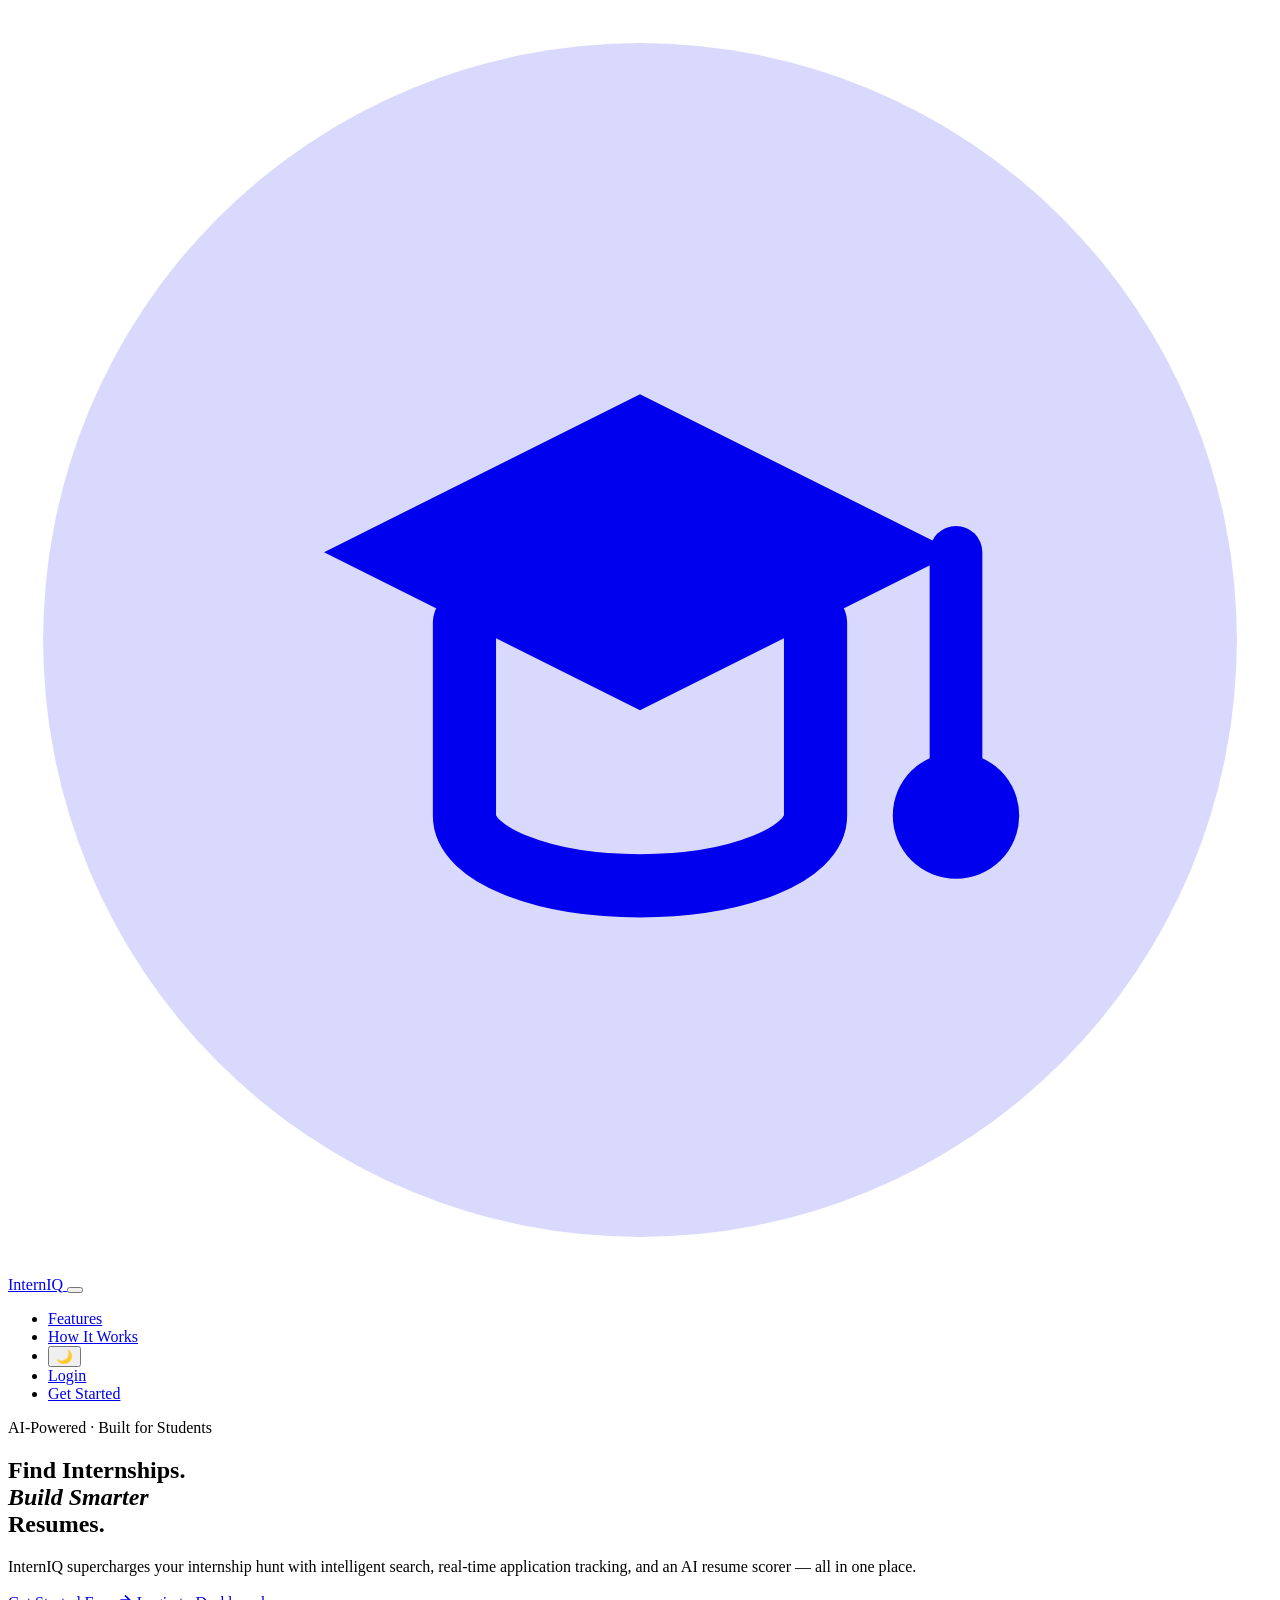
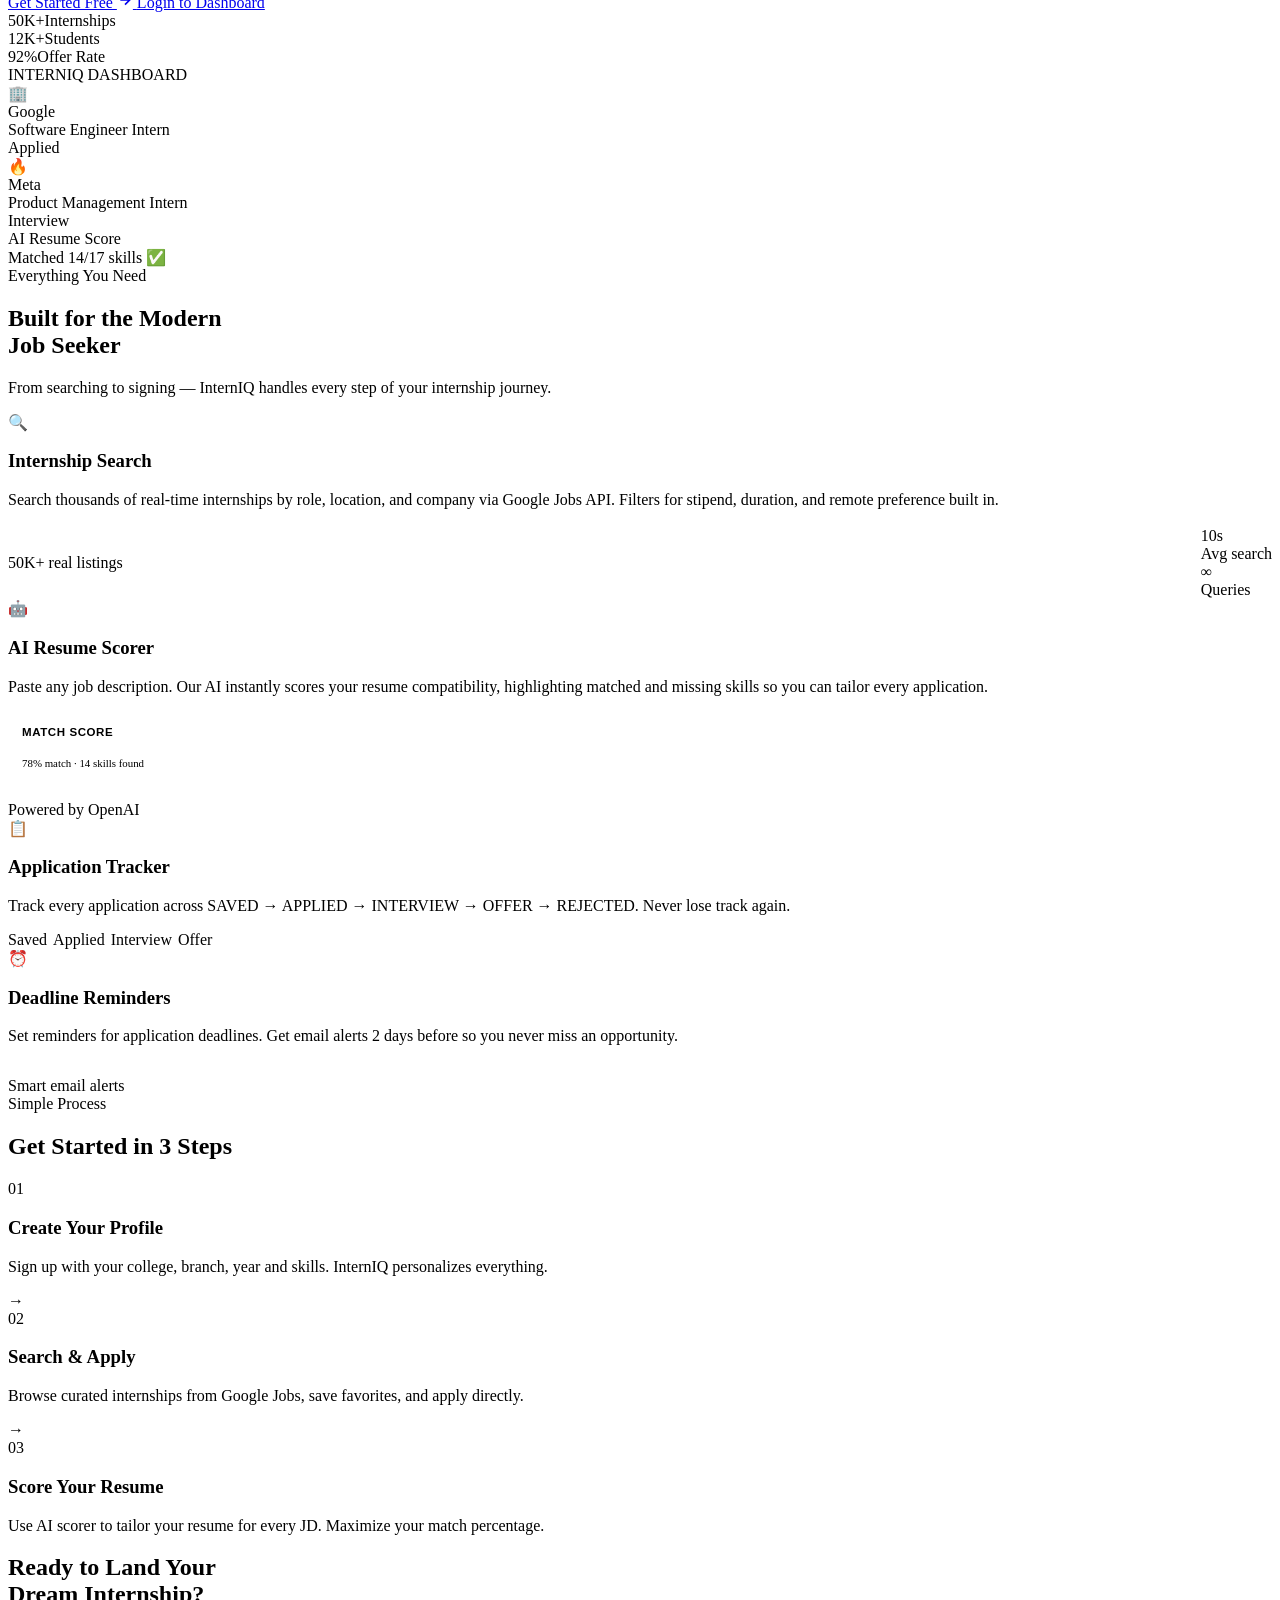
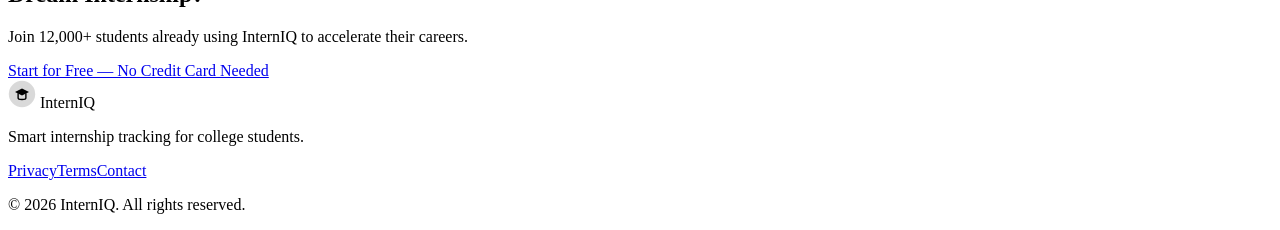
==== src/main/resources/static/index.html @ 240e74b6 "feat: auth, internship search, application tracker" ====
﻿<!DOCTYPE html>
<html lang="en" data-theme="light">
<head>
  <meta charset="UTF-8"/>
  <meta name="viewport" content="width=device-width, initial-scale=1.0"/>
  <title>InternIQ — Find Internships. Build Smarter Resumes.</title>
  <link rel="preconnect" href="https://fonts.googleapis.com"/>
  <link href="https://fonts.googleapis.com/css2?family=Fraunces:ital,opsz,wght@0,9..144,300;0,9..144,500;0,9..144,700;0,9..144,900;1,9..144,300;1,9..144,700&family=DM+Mono:wght@400;500&display=swap" rel="stylesheet"/>
  <link href="https://api.fontshare.com/v2/css?f[]=cabinet-grotesk@400,500,700,800&display=swap" rel="stylesheet"/>
  <link rel="stylesheet" href="/styles.css"/>
</head>
<body>

<nav class="navbar" id="navbar">
  <div class="nav-container">
    <a href="index.html" class="nav-logo">
      <span class="logo-wrap">
        <svg class="logo-icon-svg" viewBox="0 0 36 36" fill="none" xmlns="http://www.w3.org/2000/svg">
          <circle cx="18" cy="18" r="17" fill="currentColor" opacity="0.15"/>
          <path d="M18 11L27 15.5L18 20L9 15.5Z" fill="currentColor"/>
          <path d="M13 17.5V23C13 24.1 15.2 25 18 25C20.8 25 23 24.1 23 23V17.5" stroke="currentColor" stroke-width="1.8" stroke-linecap="round" fill="none"/>
          <line x1="27" y1="15.5" x2="27" y2="21.5" stroke="currentColor" stroke-width="1.5" stroke-linecap="round"/>
          <circle cx="27" cy="23" r="1.8" fill="currentColor"/>
        </svg>
        <span class="logo-intern">Intern</span><span class="logo-iq">IQ</span>
      </span>
    </a>
    <button class="hamburger" id="hamburger"><span></span><span></span><span></span></button>
    <ul class="nav-links" id="navLinks">
      <li><a href="#features">Features</a></li>
      <li><a href="#how-it-works">How It Works</a></li>
      <li><button class="theme-toggle" id="themeToggle" title="Toggle theme">🌙</button></li>
      <li><a href="login.html" class="btn-outline-sm">Login</a></li>
      <li><a href="register.html" class="btn-primary-sm">Get Started</a></li>
    </ul>
  </div>
</nav>

<section class="hero" id="hero">
  <div class="hero-shape shape-1"></div>
  <div class="hero-shape shape-2"></div>
  <div class="container hero-layout">
    <div class="hero-content">
      <div class="hero-eyebrow">
        <span class="eyebrow-dot"></span>
        AI-Powered · Built for Students
      </div>
      <h1 class="hero-title display">
        Find Internships.<br/>
        <em>Build Smarter</em><br/>
        Resumes.
      </h1>
      <p class="hero-subtitle">
        InternIQ supercharges your internship hunt with intelligent search, real-time application tracking, and an AI resume scorer — all in one place.
      </p>
      <div class="hero-cta-group">
        <a href="register.html" class="btn-primary btn-lg">
          <span>Get Started Free
            <svg width="16" height="16" viewBox="0 0 24 24" fill="none" stroke="currentColor" stroke-width="2.5"><path d="M5 12h14M12 5l7 7-7 7"/></svg>
          </span>
        </a>
        <a href="login.html" class="btn-ghost btn-lg">Login to Dashboard</a>
      </div>
      <div class="hero-stats">
        <div class="stat"><span class="stat-num">50K+</span><span class="stat-label">Internships</span></div>
        <div class="stat-divider"></div>
        <div class="stat"><span class="stat-num">12K+</span><span class="stat-label">Students</span></div>
        <div class="stat-divider"></div>
        <div class="stat"><span class="stat-num">92%</span><span class="stat-label">Offer Rate</span></div>
      </div>
    </div>
    <div class="hero-visual">
      <div class="dashboard-mockup">
        <div class="mockup-header">
          <span class="dot red"></span><span class="dot yellow"></span><span class="dot green"></span>
          <span class="mockup-title">INTERNIQ DASHBOARD</span>
        </div>
        <div class="mockup-body">
          <div class="mockup-card">
            <div class="mc-icon">🏢</div>
            <div class="mc-info">
              <div class="mc-company">Google</div>
              <div class="mc-role">Software Engineer Intern</div>
              <span class="badge badge-blue">Applied</span>
            </div>
          </div>
          <div class="mockup-card">
            <div class="mc-icon">🔥</div>
            <div class="mc-info">
              <div class="mc-company">Meta</div>
              <div class="mc-role">Product Management Intern</div>
              <span class="badge badge-orange">Interview</span>
            </div>
          </div>
          <div class="mockup-score">
            <div class="score-label">AI Resume Score</div>
            <div class="score-bar-wrap">
              <div class="score-bar" id="heroScoreBar"></div>
            </div>
            <div class="score-sub">Matched 14/17 skills ✅</div>
          </div>
        </div>
      </div>
    </div>
  </div>
</section>

<section class="features" id="features">
  <div class="container">
    <div class="section-header">
      <div class="section-badge">Everything You Need</div>
      <h2 class="section-title display">Built for the Modern<br/><span class="gradient-text">Job Seeker</span></h2>
      <p class="section-subtitle">From searching to signing — InternIQ handles every step of your internship journey.</p>
    </div>
    <div class="features-bento">

      <div class="bento-card bento-wide anim-target">
        <div class="feature-icon-wrap">🔍</div>
        <h3>Internship Search</h3>
        <p>Search thousands of real-time internships by role, location, and company via Google Jobs API. Filters for stipend, duration, and remote preference built in.</p>
        <div style="display:flex;align-items:center;justify-content:space-between;flex-wrap:wrap;gap:12px;margin-top:18px;">
          <span class="feature-tag">50K+ real listings</span>
          <div class="bento-stat-row" style="padding-top:0;margin-top:0;">
            <div class="bento-stat"><div class="bento-stat-num">10s</div><div class="bento-stat-lbl">Avg search</div></div>
            <div class="bento-stat"><div class="bento-stat-num">∞</div><div class="bento-stat-lbl">Queries</div></div>
          </div>
        </div>
      </div>

      <div class="bento-card bento-tall anim-target">
        <div class="feature-icon-wrap">🤖</div>
        <h3>AI Resume Scorer</h3>
        <p>Paste any job description. Our AI instantly scores your resume compatibility, highlighting matched and missing skills so you can tailor every application.</p>
        <div style="margin-top:16px;">
          <div style="background:var(--surface-2);border:1px solid var(--border);border-radius:12px;padding:14px;">
            <div style="font-size:.72rem;font-family:'Cabinet Grotesk',sans-serif;color:var(--accent);font-weight:700;margin-bottom:8px;text-transform:uppercase;letter-spacing:.05em;">Match Score</div>
            <div style="height:6px;background:var(--bg-2);border-radius:50px;overflow:hidden;">
              <div style="height:100%;width:78%;background:linear-gradient(90deg,var(--accent),var(--accent-2));border-radius:50px;"></div>
            </div>
            <div style="font-size:.68rem;color:var(--muted);margin-top:5px;">78% match · 14 skills found</div>
          </div>
        </div>
        <span class="feature-tag" style="margin-top:auto;display:inline-block;margin-top:18px;">Powered by OpenAI</span>
      </div>

      <div class="bento-card anim-target">
        <div class="feature-icon-wrap">📋</div>
        <h3>Application Tracker</h3>
        <p>Track every application across SAVED → APPLIED → INTERVIEW → OFFER → REJECTED. Never lose track again.</p>
        <div style="display:flex;gap:6px;flex-wrap:wrap;margin-top:16px;">
          <span class="badge badge-grey">Saved</span>
          <span class="badge badge-blue">Applied</span>
          <span class="badge badge-orange">Interview</span>
          <span class="badge badge-green">Offer</span>
        </div>
      </div>

      <div class="bento-card anim-target">
        <div class="feature-icon-wrap">⏰</div>
        <h3>Deadline Reminders</h3>
        <p>Set reminders for application deadlines. Get email alerts 2 days before so you never miss an opportunity.</p>
        <span class="feature-tag" style="margin-top:16px;display:inline-block;">Smart email alerts</span>
      </div>

    </div>
  </div>
</section>

<section class="how-it-works" id="how-it-works">
  <div class="container">
    <div class="section-header">
      <div class="section-badge">Simple Process</div>
      <h2 class="section-title display">Get Started in <span class="gradient-text">3 Steps</span></h2>
    </div>
    <div class="steps-grid">
      <div class="step anim-target">
        <div class="step-num">01</div>
        <h3>Create Your Profile</h3>
        <p>Sign up with your college, branch, year and skills. InternIQ personalizes everything.</p>
      </div>
      <div class="step-arrow">→</div>
      <div class="step anim-target">
        <div class="step-num">02</div>
        <h3>Search &amp; Apply</h3>
        <p>Browse curated internships from Google Jobs, save favorites, and apply directly.</p>
      </div>
      <div class="step-arrow">→</div>
      <div class="step anim-target">
        <div class="step-num">03</div>
        <h3>Score Your Resume</h3>
        <p>Use AI scorer to tailor your resume for every JD. Maximize your match percentage.</p>
      </div>
    </div>
  </div>
</section>

<section class="cta-banner">
  <div class="container">
    <div class="cta-card">
      <div class="cta-blob"></div>
      <h2 class="display">Ready to Land Your<br/><span class="gradient-text">Dream Internship?</span></h2>
      <p>Join 12,000+ students already using InternIQ to accelerate their careers.</p>
      <a href="register.html" class="btn-primary btn-lg"><span>Start for Free — No Credit Card Needed</span></a>
    </div>
  </div>
</section>

<footer class="footer">
  <div class="container footer-inner">
    <div class="footer-brand">
      <span class="logo-wrap">
        <svg class="logo-icon-svg" style="width:28px;height:28px;" viewBox="0 0 36 36" fill="none" xmlns="http://www.w3.org/2000/svg">
          <circle cx="18" cy="18" r="17" fill="currentColor" opacity="0.15"/>
          <path d="M18 11L27 15.5L18 20L9 15.5Z" fill="currentColor"/>
          <path d="M13 17.5V23C13 24.1 15.2 25 18 25C20.8 25 23 24.1 23 23V17.5" stroke="currentColor" stroke-width="1.8" stroke-linecap="round" fill="none"/>
        </svg>
        <span class="logo-intern" style="font-size:1rem;">Intern</span><span class="logo-iq" style="font-size:1rem;">IQ</span>
      </span>
      <p>Smart internship tracking for college students.</p>
    </div>
    <div class="footer-links"><a href="#">Privacy</a><a href="#">Terms</a><a href="#">Contact</a></div>
    <p class="footer-copy">© 2026 InternIQ. All rights reserved.</p>
  </div>
</footer>

<script>
  // ── Navbar scroll ──
  const navbar = document.getElementById('navbar');
  window.addEventListener('scroll', () => navbar.classList.toggle('scrolled', window.scrollY > 20));

  // ── Hamburger ──
  const hamburger = document.getElementById('hamburger');
  const navLinks = document.getElementById('navLinks');
  hamburger.addEventListener('click', () => {
    hamburger.classList.toggle('open');
    navLinks.classList.toggle('open');
  });

  // ── Scroll animations ──
  const observer = new IntersectionObserver(entries =>
    entries.forEach(e => { if (e.isIntersecting) e.target.classList.add('visible'); }),
    { threshold: 0.1 }
  );
  document.querySelectorAll('.anim-target, .step').forEach(el => observer.observe(el));

  // ── Hero score bar ──
  setTimeout(() => {
    const b = document.getElementById('heroScoreBar');
    if (b) b.style.width = '82%';
  }, 700);

  // ── Theme toggle ──
  const themeToggle = document.getElementById('themeToggle');
  const html = document.documentElement;
  const saved = localStorage.getItem('interniq_theme') || 'light';
  html.setAttribute('data-theme', saved);
  themeToggle.textContent = saved === 'dark' ? '☀️' : '🌙';

  themeToggle.addEventListener('click', () => {
    const current = html.getAttribute('data-theme');
    const next = current === 'dark' ? 'light' : 'dark';
    html.setAttribute('data-theme', next);
    localStorage.setItem('interniq_theme', next);
    themeToggle.textContent = next === 'dark' ? '☀️' : '🌙';
  });
</script>
</body>
</html>
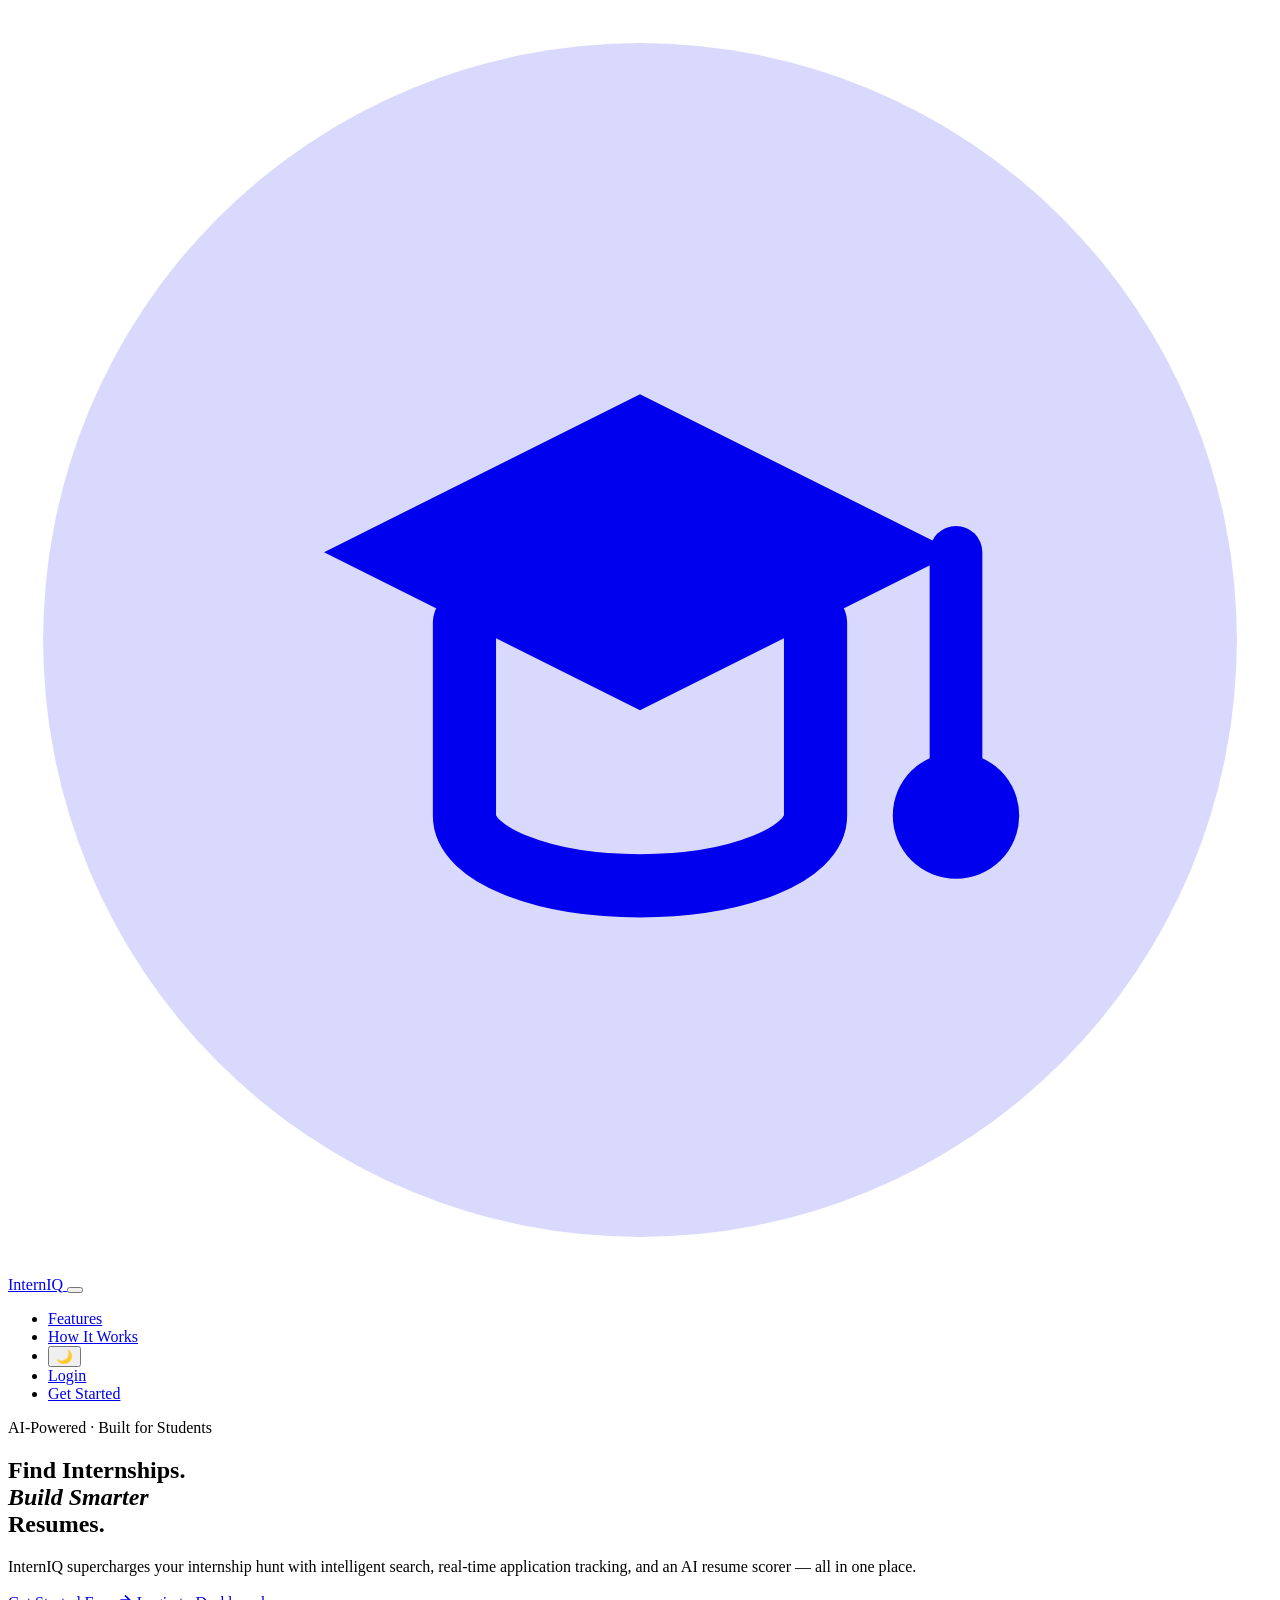
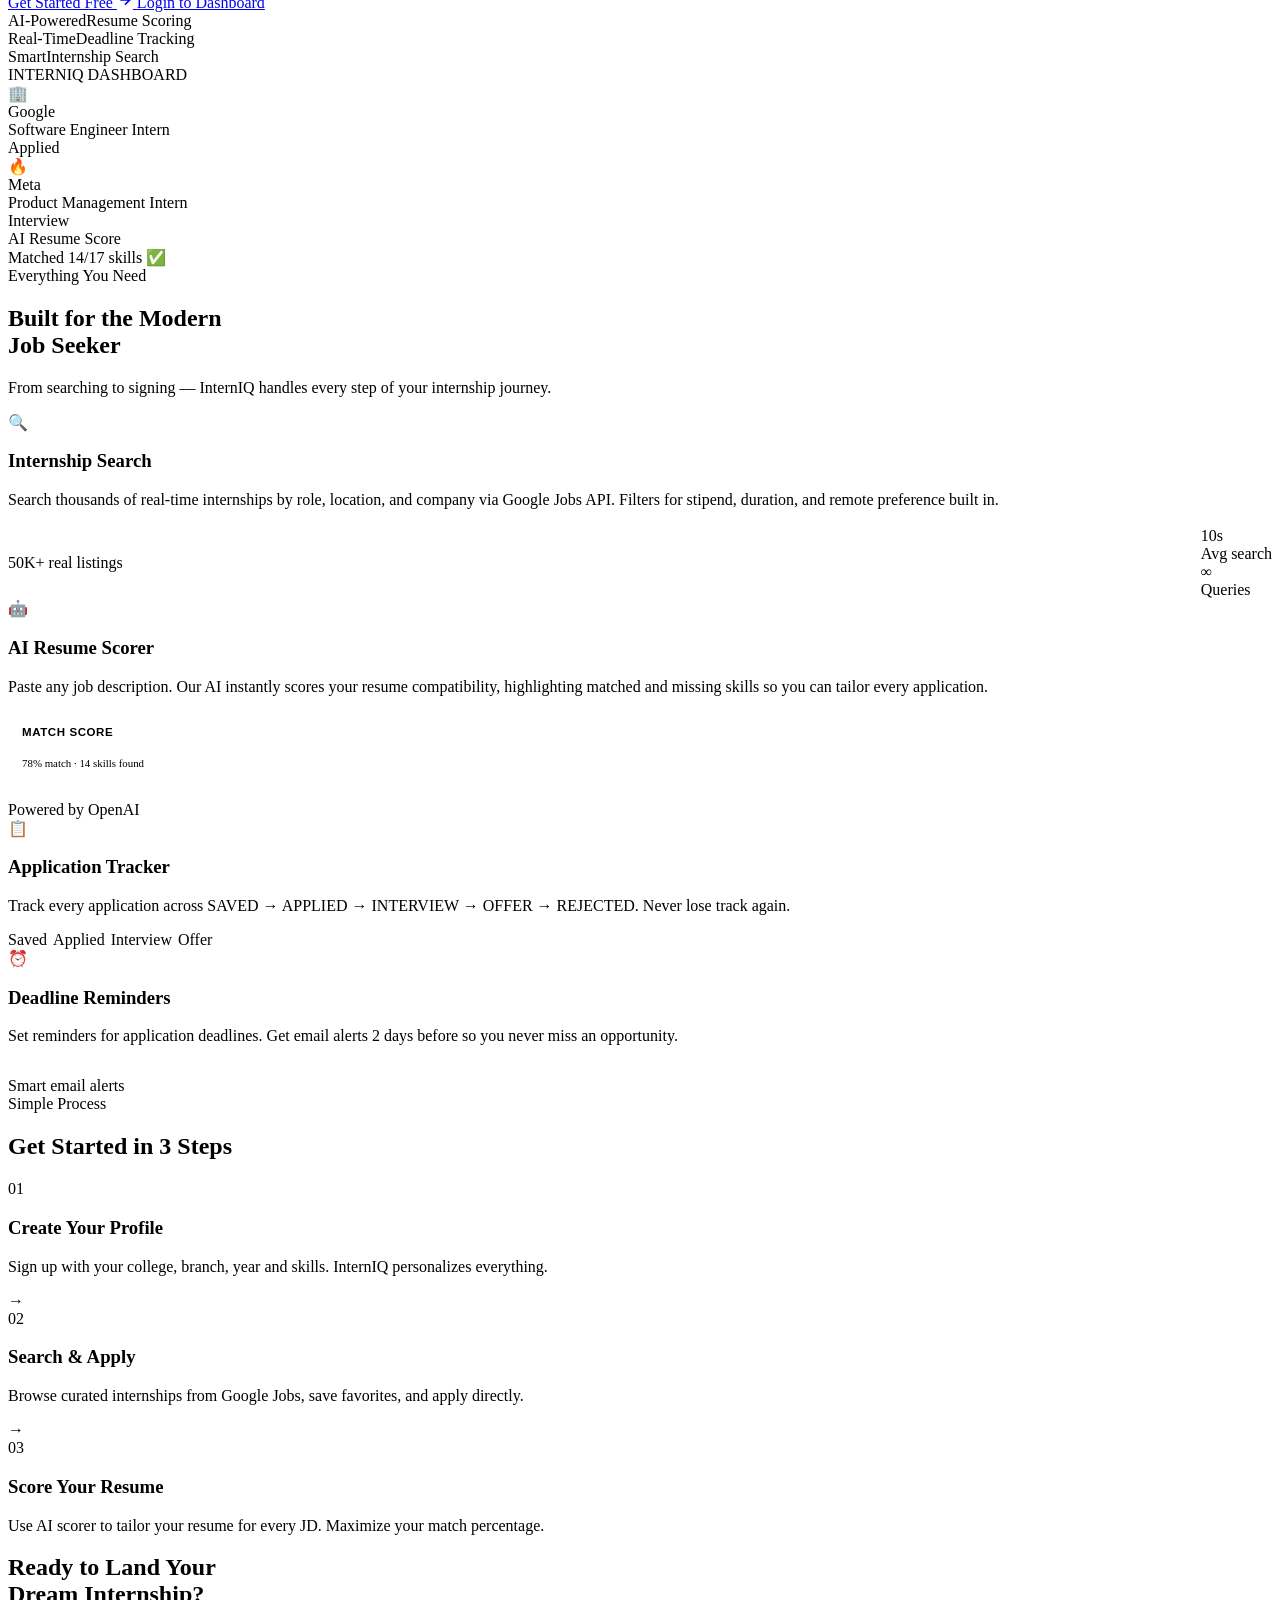
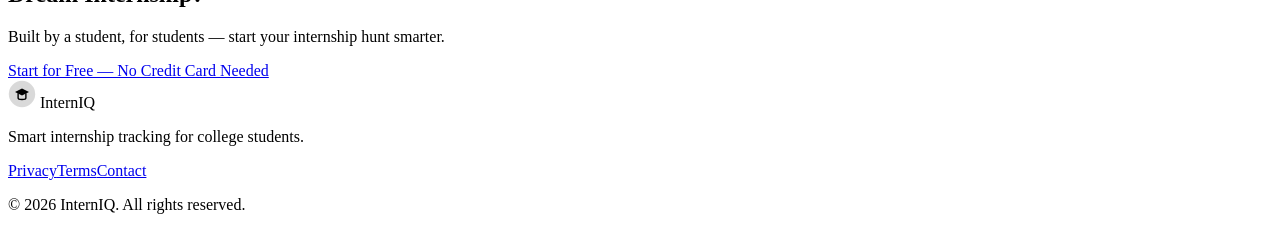
==== commit 06ea9051: "fix: replace placeholder stats with honest feature copy across landing page" ====
--- a/src/main/resources/static/index.html
+++ b/src/main/resources/static/index.html
@@ -62,13 +62,12 @@
         <a href="login.html" class="btn-ghost btn-lg">Login to Dashboard</a>
       </div>
       <div class="hero-stats">
-        <div class="stat"><span class="stat-num">50K+</span><span class="stat-label">Internships</span></div>
-        <div class="stat-divider"></div>
-        <div class="stat"><span class="stat-num">12K+</span><span class="stat-label">Students</span></div>
-        <div class="stat-divider"></div>
-        <div class="stat"><span class="stat-num">92%</span><span class="stat-label">Offer Rate</span></div>
-      </div>
-    </div>
+  <div class="stat"><span class="stat-num">AI-Powered</span><span class="stat-label">Resume Scoring</span></div>
+  <div class="stat-divider"></div>
+  <div class="stat"><span class="stat-num">Real-Time</span><span class="stat-label">Deadline Tracking</span></div>
+  <div class="stat-divider"></div>
+  <div class="stat"><span class="stat-num">Smart</span><span class="stat-label">Internship Search</span></div>
+</div>    </div>
     <div class="hero-visual">
       <div class="dashboard-mockup">
         <div class="mockup-header">
@@ -199,7 +198,7 @@
     <div class="cta-card">
       <div class="cta-blob"></div>
       <h2 class="display">Ready to Land Your<br/><span class="gradient-text">Dream Internship?</span></h2>
-      <p>Join 12,000+ students already using InternIQ to accelerate their careers.</p>
+      <p>Built by a student, for students — start your internship hunt smarter.</p>
       <a href="register.html" class="btn-primary btn-lg"><span>Start for Free — No Credit Card Needed</span></a>
     </div>
   </div>
